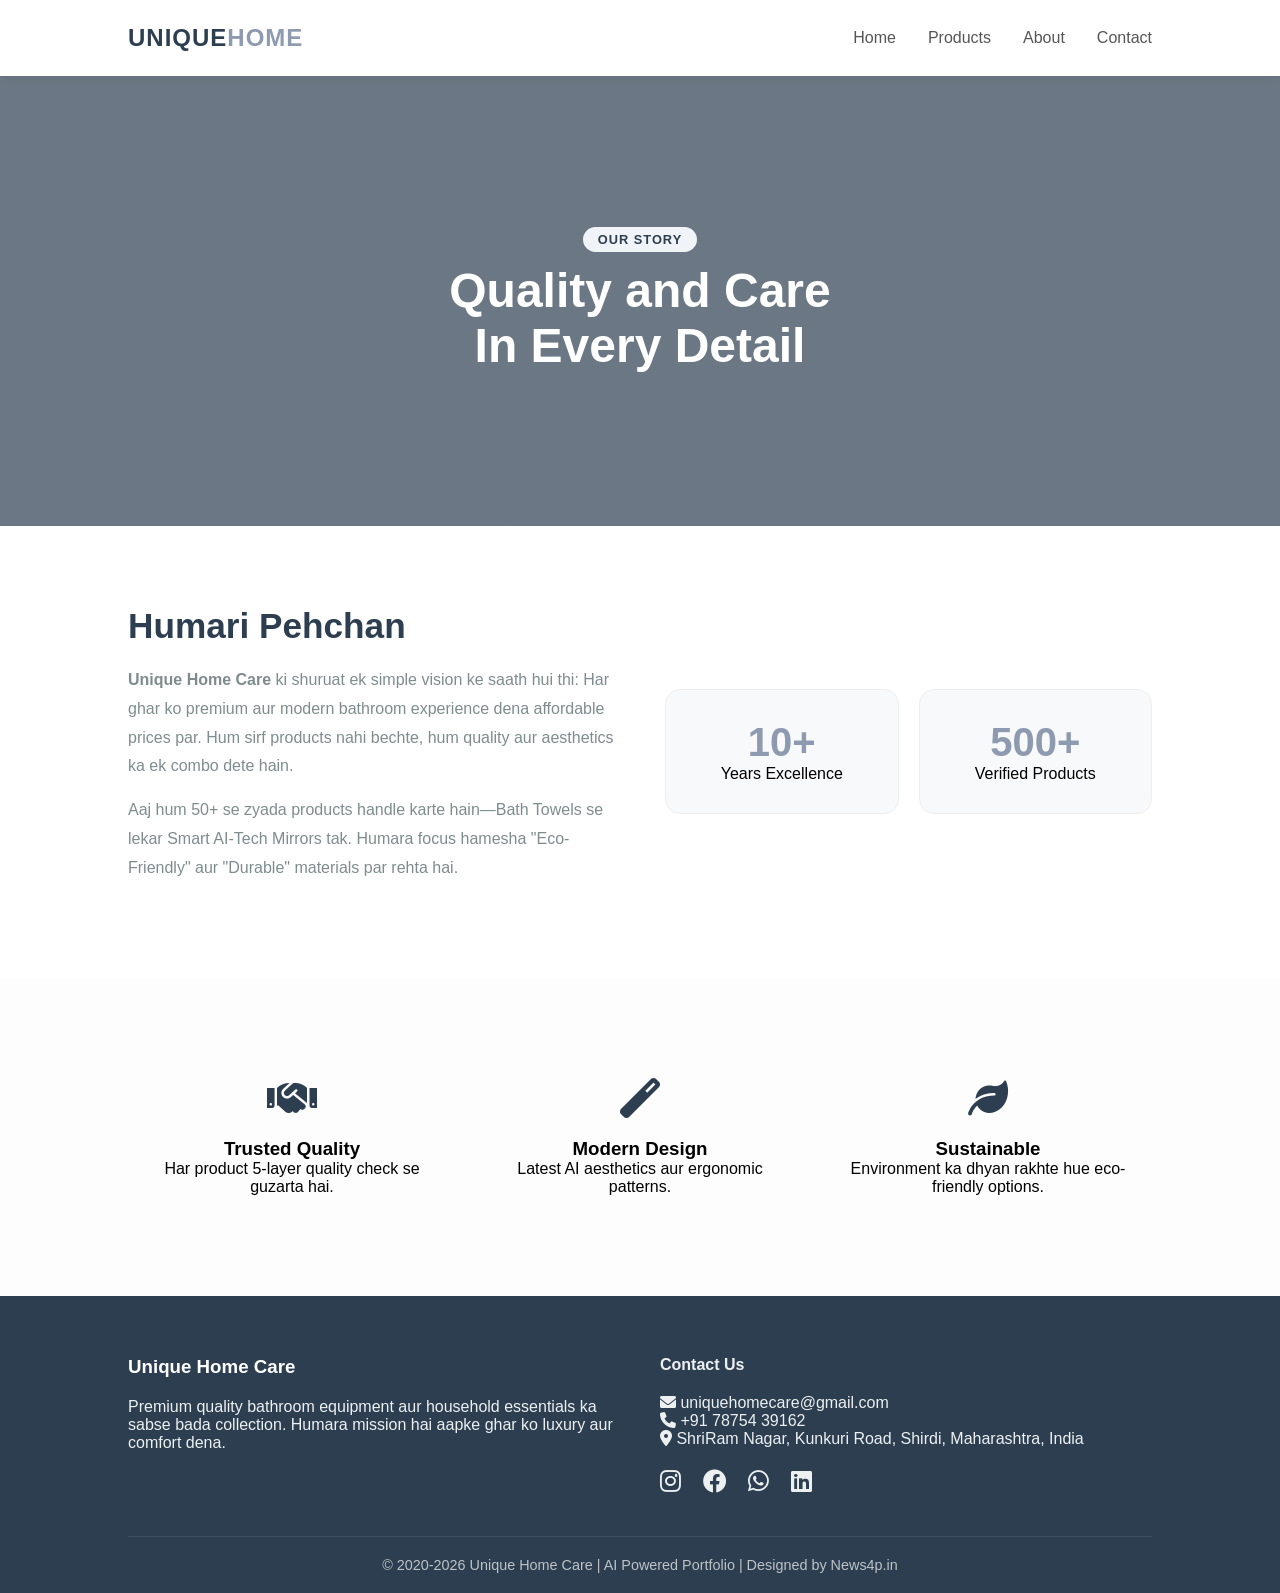
==== about.html @ 765ecdf6 "Add files via upload" ====
<!DOCTYPE html>
<html lang="en">
<head>
    <meta charset="UTF-8">
    <meta name="viewport" content="width=device-width, initial-scale=1.0">
    <title>About Us | Unique Home Care</title>
    <link rel="stylesheet" href="style.css">
    <link rel="stylesheet" href="https://cdnjs.cloudflare.com/ajax/libs/font-awesome/6.0.0/css/all.min.css">
    <link rel="icon" type="image/png" href="logo.png">
</head>
<body class="fade-in">

    <nav class="navbar">
    <div class="logo">UNIQUE<span>HOME</span></div>
    <ul class="nav-links">
        <li><a href="index.html">Home</a></li>
        <li><a href="products.html">Products</a></li>
        <li><a href="about.html" class="active">About</a></li>
        <li><a href="#footer">Contact</a></li>
    </ul>
</nav>
    <!-- About Hero -->
    <section class="about-hero">
        <div class="about-hero-content">
            <span class="line-pill">Our Story</span>
            <h1>Quality and Care <br>In Every Detail</h1>
        </div>
    </section>

    <!-- Mission & Vision -->
    <section class="mission-section">
        <div class="mission-grid">
            <div class="mission-text">
                <h2>Humari Pehchan</h2>
                <p><strong>Unique Home Care</strong> ki shuruat ek simple vision ke saath hui thi: Har ghar ko premium aur modern bathroom experience dena affordable prices par. Hum sirf products nahi bechte, hum quality aur aesthetics ka ek combo dete hain.</p>
                <p>Aaj hum 50+ se zyada products handle karte hain—Bath Towels se lekar Smart AI-Tech Mirrors tak. Humara focus hamesha "Eco-Friendly" aur "Durable" materials par rehta hai.</p>
            </div>
            <div class="mission-stats">
                <div class="mini-stat">
                    <h3>10+</h3>
                    <p>Years Excellence</p>
                </div>
                <div class="mini-stat">
                    <h3>500+</h3>
                    <p>Verified Products</p>
                </div>
            </div>
        </div>
    </section>

    <!-- Professional Values Section -->
    <section class="values-section">
        <div class="value-card">
            <i class="fas fa-handshake"></i>
            <h3>Trusted Quality</h3>
            <p>Har product 5-layer quality check se guzarta hai.</p>
        </div>
        <div class="value-card">
            <i class="fas fa-magic"></i>
            <h3>Modern Design</h3>
            <p>Latest AI aesthetics aur ergonomic patterns.</p>
        </div>
        <div class="value-card">
            <i class="fas fa-leaf"></i>
            <h3>Sustainable</h3>
            <p>Environment ka dhyan rakhte hue eco-friendly options.</p>
        </div>
    </section>

    <footer id="footer">
    <div class="footer-container">
        <!-- About Section -->
        <div class="footer-about">
            <h3>Unique Home Care</h3>
            <p>Premium quality bathroom equipment aur household essentials ka sabse bada collection. Humara mission hai aapke ghar ko luxury aur comfort dena.</p>
        </div>
        <!-- Contact Section -->
        <div class="footer-contact">
            <h4>Contact Us</h4>
            <p><i class="fas fa-envelope"></i> uniquehomecare@gmail.com</p>
            <p><i class="fas fa-phone"></i> +91 78754 39162</p>
            <p><i class="fas fa-map-marker-alt"></i> ShriRam Nagar, Kunkuri Road, Shirdi, Maharashtra, India</p>
            
            <div class="socials">
                <i class="fab fa-instagram"></i>
                <i class="fab fa-facebook"></i>
                <i class="fab fa-whatsapp"><a href="https://wa.me/919876543210?text=Hi%20Unique%20Home%20Care,%20I%20want%20to%20enquire%20about%20products" target="_blank"></a></i>
                <i class="fab fa-linkedin"></i>
            </div>
        </div>
    </div>

    <!-- Bottom Copyright -->
    <div class="footer-bottom">
        &copy; 2020-2026 Unique Home Care | AI Powered Portfolio | Designed by News4p.in
    </div>
</footer>
    </div>

    <script src="script.js"></script>
</body>
</html>
---- style.css ----
* {
    margin: 0;
    padding: 0;
    box-sizing: border-box;
    font-family: 'Inter', sans-serif;
}

/* Navbar */
.navbar {
    display: flex;
    justify-content: space-between;
    align-items: center;
    padding: 1.5rem 10%;
    background: #fff;
    box-shadow: 0 2px 10px rgba(0,0,0,0.05);
    position: sticky;
    top: 0;
    z-index: 1000;
}

.logo {
    font-size: 1.5rem;
    font-weight: 700;
    color: #2c3e50;
    letter-spacing: 1px;
}

.logo span { color: #8e9aaf; }

.nav-links {
    list-style: none;
    display: flex;
}

.nav-links li { margin-left: 2rem; }

.nav-links a {
    text-decoration: none;
    color: #555;
    font-weight: 500;
    transition: 0.3s;
}

.nav-links a:hover { color: #2c3e50; }

/* Hero Section */
.hero {
    height: 80vh;
    background: url('https://images.unsplash.com/photo-1600566752355-35792bedcfea?auto=format&fit=crop&q=80&w=1500') no-repeat center center/cover;
    display: flex;
    align-items: center;
    justify-content: center;
    position: relative;
    color: #fff;
    text-align: center;
}

.hero-overlay {
    position: absolute;
    top: 0; left: 0; width: 100%; height: 100%;
    background: rgba(0, 0, 0, 0.4);
}

.hero-content {
    position: relative;
    z-index: 1;
}

.hero-content h1 { font-size: 3.5rem; margin-bottom: 1rem; }

.btn {
    padding: 15px 40px;
    background: #fff;
    color: #2c3e50;
    text-decoration: none;
    font-weight: 600;
    border-radius: 50px;
    transition: 0.3s ease;
}

.btn:hover { background: #2c3e50; color: #fff; transform: scale(1.05); }

/* Portfolio Grid */
.portfolio { padding: 80px 10%; background: #fdfdfd; }

.section-title {
    text-align: center;
    margin-bottom: 50px;
    font-size: 2.2rem;
    color: #2c3e50;
}

.product-grid {
    display: grid;
    grid-template-columns: repeat(auto-fit, minmax(300px, 1fr));
    gap: 30px;
}

.product-card {
    background: #fff;
    border-radius: 15px;
    overflow: hidden;
    box-shadow: 0 5px 15px rgba(0,0,0,0.05);
    transition: 0.4s;
}

.product-card:hover { transform: translateY(-10px); box-shadow: 0 15px 30px rgba(0,0,0,0.1); }

.product-img {
    height: 250px;
    background-size: cover;
    background-position: center;
}

.product-info { padding: 25px; }

.product-info h3 { font-size: 1.2rem; margin-bottom: 10px; color: #2c3e50; }

.stars { color: #f1c40f; font-size: 0.9rem; margin-bottom: 10px; }

.stars span { color: #888; margin-left: 5px; }

.price {
    font-size: 1.4rem;
    font-weight: 700;
    color: #2c3e50;
    margin-bottom: 20px;
}

/* --- RESPONSIVE MEDIA QUERIES --- */

/* For Tablets (Screens less than 992px) */
@media (max-width: 992px) {
    .hero-content h1 {
        font-size: 2.8rem;
    }
    .navbar {
        padding: 1.2rem 5%;
    }
    .portfolio {
        padding: 60px 5%;
    }
}

/* For Mobile Phones (Screens less than 768px) */
@media (max-width: 768px) {
    /* Navbar Adjustment */
    .navbar {
        flex-direction: column;
        gap: 15px;
        text-align: center;
    }

    .nav-links li {
        margin: 0 10px;
    }

    /* Hero Section Adjustment */
    .hero {
        height: 60vh;
    }

    .hero-content h1 {
        font-size: 2.2rem;
    }

    .hero-content p {
        font-size: 1rem;
        padding: 0 10px;
    }

/* Footer Fix */
html, body {
    height: 100%;
    display: flex;
    flex-direction: column;
}

body > section {
    flex: 1 0 auto; /* Ye content ko push karega taaki footer niche rahe */
}

footer {
    flex-shrink: 0;
    background: #2c3e50;
    padding: 40px 10% 20px;
}

    /* Portfolio Grid - 1 Column on small screens */
    .product-grid {
        grid-template-columns: 1fr;
        gap: 20px;
    }

    .product-card {
        max-width: 400px;
        margin: 0 auto; /* Center alignment */
    }

    /* Footer Adjustment */
    .footer-container {
        grid-template-columns: 1fr;
        text-align: center;
    }

    .socials {
        justify-content: center;
        display: flex;
    }
}

.product-img {
    height: 250px;
    background-size: cover;
    background-position: center;
    transition: transform 0.5s ease;
}

.product-card:hover .product-img {
    transform: scale(1.1); /* Smooth zoom effect */
}

/* AI Highlight for electronic items */
[data-cat="electronics"] {
    border: 1px solid rgba(52, 152, 219, 0.2);
}

/* Product Badge/Tag Styling */
.product-card {
    position: relative; /* Necessary for absolute tag position */
}

.product-tag {
    position: absolute;
    top: 15px;
    left: 15px;
    background: #2c3e50;
    color: #fff;
    padding: 5px 12px;
    font-size: 0.75rem;
    font-weight: 600;
    border-radius: 20px;
    z-index: 10;
    text-transform: uppercase;
}

/* Enhancing Product Info for clarity */
.product-info p {
    color: #7f8c8d;
    font-size: 0.9rem;
    margin-bottom: 5px;
}

/* For Very Small Screens (less than 480px) */
@media (max-width: 480px) {
    .hero-content h1 {
        font-size: 1.8rem;
    }
    
    .btn {
        padding: 12px 25px;
        font-size: 0.9rem;
    }
}

.add-btn {
    width: 100%;
    padding: 12px;
    border: 1px solid #2c3e50;
    background: transparent;
    color: #2c3e50;
    font-weight: 600;
    border-radius: 5px;
    cursor: pointer;
    transition: 0.3s;
}

.add-btn:hover { background: #2c3e50; color: #fff; }

/* AI Hero Enhancements */
.ai-badge {
    display: inline-block;
    padding: 5px 15px;
    background: rgba(255, 255, 255, 0.1);
    border: 1px solid rgba(255, 255, 255, 0.3);
    backdrop-filter: blur(5px);
    border-radius: 50px;
    font-size: 0.8rem;
    letter-spacing: 2px;
    margin-bottom: 20px;
    color: #fff;
    animation: float 3s ease-in-out infinite;
}

@keyframes float {
    0%, 100% { transform: translateY(0); }
    50% { transform: translateY(-10px); }
}

.typing-text {
    color: #8e9aaf;
    border-right: 3px solid #fff;
    padding-right: 5px;
}

.brand-intro {
    padding: 80px 10%;
    background: #fff;
    text-align: center;
}

.intro-container {
    max-width: 1000px;
    margin: 0 auto;
}

.line-pill {
    background: #f0f4f8;
    color: #2c3e50;
    padding: 5px 15px;
    border-radius: 20px;
    font-size: 0.8rem;
    font-weight: 600;
    text-transform: uppercase;
    letter-spacing: 1px;
}

.intro-line h2 {
    font-size: 2.5rem;
    margin: 20px 0;
    color: #2c3e50;
}

.intro-line .highlight {
    color: #8e9aaf; /* Soft Blue-Grey */
    font-style: italic;
}

.intro-line p {
    font-size: 1.1rem;
    color: #7f8c8d;
    line-height: 1.8;
    margin-bottom: 50px;
}

/* Feature Boxes Grid */
.intro-features {
    display: grid;
    grid-template-columns: repeat(auto-fit, minmax(200px, 1fr));
    gap: 30px;
}

.feature-box {
    padding: 30px;
    background: #fdfdfd;
    border-radius: 15px;
    border: 1px solid #f0f0f0;
    transition: 0.3s ease;
}

.feature-box:hover {
    background: #fff;
    box-shadow: 0 10px 30px rgba(0,0,0,0.05);
    transform: translateY(-5px);
}

.feature-box i {
    font-size: 2rem;
    color: #2c3e50;
    margin-bottom: 15px;
}

.feature-box h4 {
    margin-bottom: 10px;
    color: #2c3e50;
}

.feature-box p {
    font-size: 0.9rem;
    color: #95a5a6;
}

/* Global Page Transition */
body.fade-in {
    animation: pageFade 0.8s ease-in-out;
}

@keyframes pageFade {
    from { opacity: 0; transform: translateY(10px); }
    to { opacity: 1; transform: translateY(0); }
}

/* About Hero */
.about-hero {
    height: 50vh;
    background: linear-gradient(rgba(44, 62, 80, 0.7), rgba(44, 62, 80, 0.7)), 
                url('https://images.unsplash.com/photo-1552321554-5fefe8c9ef14?q=80&w=1500');
    background-size: cover;
    background-position: center;
    display: flex;
    align-items: center;
    justify-content: center;
    color: #fff;
    text-align: center;
}

.about-hero-content h1 { font-size: 3rem; margin-top: 15px; }

/* Mission Section */
.mission-section { padding: 80px 10%; background: #fff; }

.mission-grid {
    display: grid;
    grid-template-columns: 1fr 1fr;
    gap: 50px;
    align-items: center;
}

.mission-text h2 { font-size: 2.2rem; color: #2c3e50; margin-bottom: 20px; }
.mission-text p { color: #7f8c8d; line-height: 1.8; margin-bottom: 15px; }

.mission-stats {
    display: grid;
    grid-template-columns: 1fr 1fr;
    gap: 20px;
}

.mini-stat {
    background: #f8f9fa;
    padding: 30px;
    border-radius: 15px;
    text-align: center;
    border: 1px solid #eee;
}

.mini-stat h3 { font-size: 2.5rem; color: #8e9aaf; }

/* Values Section */
.values-section {
    padding: 60px 10%;
    display: flex;
    justify-content: space-around;
    background: #fdfdfd;
    gap: 20px;
    flex-wrap: wrap;
}

.value-card {
    flex: 1;
    min-width: 250px;
    text-align: center;
    padding: 40px 20px;
}

.value-card i { font-size: 2.5rem; color: #2c3e50; margin-bottom: 20px; }

/* Responsive for About */
@media (max-width: 768px) {
    .mission-grid { grid-template-columns: 1fr; }
    .about-hero-content h1 { font-size: 2rem; }
}



/* Glassmorphic Search Bar */
.search-container {
    position: relative;
    max-width: 600px;
    margin: 40px auto;
    background: rgba(255, 255, 255, 0.15);
    backdrop-filter: blur(15px);
    border: 1px solid rgba(255, 255, 255, 0.2);
    border-radius: 50px;
    padding: 5px 20px;
    display: flex;
    align-items: center;
    transition: 0.4s;
    box-shadow: 0 10px 30px rgba(0,0,0,0.2);
}

.search-container:focus-within {
    background: rgba(255, 255, 255, 0.25);
    transform: scale(1.02);
}

.search-container {
    position: relative;
    display: flex;
    align-items: center;
}

#searchLoader {
    position: absolute;
    right: 20px;
    color: #8e9aaf;
    font-size: 1.2rem;
    transition: opacity 0.3s ease;
}

.loader-hidden {
    opacity: 0;
    visibility: hidden;
}

.loader-visible {
    opacity: 1;
    visibility: visible;
}

/* Jab search ho raha ho toh input bar thoda glow kare */
.searching-active {
    box-shadow: 0 0 15px rgba(142, 154, 175, 0.4) !important;
    border-color: rgba(255, 255, 255, 0.5) !important;
}

#productSearch {
    width: 100%;
    padding: 15px;
    background: transparent;
    border: none;
    outline: none;
    color: #fff;
    font-size: 1.1rem;
}

#productSearch::placeholder { color: rgba(255, 255, 255, 0.7); }

.search-icon { color: #fff; font-size: 1.2rem; }

.hero-tags { margin-top: 20px; font-size: 0.85rem; color: rgba(255, 255, 255, 0.8); }
.hero-tags a { color: #fff; margin: 0 5px; text-decoration: none; opacity: 0.7; }
.hero-tags a:hover { opacity: 1; }

@keyframes fadeInUp {
    from {
        opacity: 0;
        transform: translateY(20px);
    }
    to {
        opacity: 1;
        transform: translateY(0);
    }
}

/* Purana body transitions hata kar ye daalein */
body {
    margin: 0;
    background-color: #fff; /* Base background white rakhein */
}

/* Page load animation */
.page-fade-in {
    animation: fadeInAnimation 0.6s ease-out forwards;
}

@keyframes fadeInAnimation {
    from {
        opacity: 0;
        transform: translateY(10px);
    }
    to {
        opacity: 1;
        transform: translateY(0);
    }
}

/* Exit animation class */
.page-fade-out {
    animation: fadeOutAnimation 0.5s ease-in forwards;
}

@keyframes fadeOutAnimation {
    from {
        opacity: 1;
        transform: translateY(0);
    }
    to {
        opacity: 0;
        transform: translateY(-10px);
    }
}

/* Search Input clear button color (for modern browsers) */
#productSearch::-webkit-search-cancel-button {
    filter: invert(1);
}

/* Stats Section Styling */
.stats {
    display: flex;
    justify-content: space-around;
    padding: 60px 10%;
    background: #2c3e50;
    color: #fff;
    text-align: center;
}

.stat-item h2 {
    font-size: 2.5rem;
    margin-bottom: 5px;
    color: #8e9aaf;
}

/* Smooth Transition for JS animations */
.navbar {
    transition: all 0.4s ease;
}

.add-btn {
    transition: all 0.3s cubic-bezier(0.175, 0.885, 0.32, 1.275);
}

/* Footer */
footer {
    background: #2c3e50;
    color: #ecf0f1;
    padding: 60px 10% 20px;
}

.footer-container {
    display: grid;
    grid-template-columns: repeat(auto-fit, minmax(200px, 1fr));
    gap: 40px;
    margin-bottom: 40px;
}

.footer-about h3 { margin-bottom: 20px; color: #fff; }

.footer-links h4, .footer-contact h4 { margin-bottom: 20px; }

.footer-links ul { list-style: none; }

.footer-links a { color: #bdc3c7; text-decoration: none; display: block; margin-bottom: 10px; }

.socials { margin-top: 20px; font-size: 1.5rem; }

.socials i { margin-right: 15px; cursor: pointer; transition: 0.3s; }

.socials i:hover { color: #8e9aaf; }

.footer-bottom {
    text-align: center;
    border-top: 1px solid #3e4f5f;
    padding-top: 20px;
    font-size: 0.9rem;
    color: #bdc3c7;
}

/*product section*/

.filter-tabs {
    display: flex;
    justify-content: center;
    gap: 15px;
    margin-bottom: 40px;
    flex-wrap: wrap;
}

.tab-btn {
    padding: 10px 25px;
    border: 1px solid #eee;
    background: #fff;
    border-radius: 50px;
    cursor: pointer;
    transition: 0.3s;
    font-weight: 500;
    color: #555;
}

.tab-btn.active, .tab-btn:hover {
    background: #2c3e50;
    color: #fff;
    border-color: #2c3e50;
    box-shadow: 0 5px 15px rgba(44, 62, 80, 0.2);
}

.logo-container {
    display: flex;
    align-items: center;
    gap: 10px;
    text-decoration: none;
}

.site-logo {
    height: 45px; /* Size aap apne hisaab se adjust kar sakte hain */
    width: auto;
    object-fit: contain;
    transition: transform 0.3s ease;
}

.site-logo:hover {
    transform: scale(1.05) rotate(-2deg); /* AI/Creative feel ke liye chota animation */
}

.logo-text {
    font-size: 1.4rem;
    font-weight: 700;
    letter-spacing: 1px;
    color: #2c3e50;
}
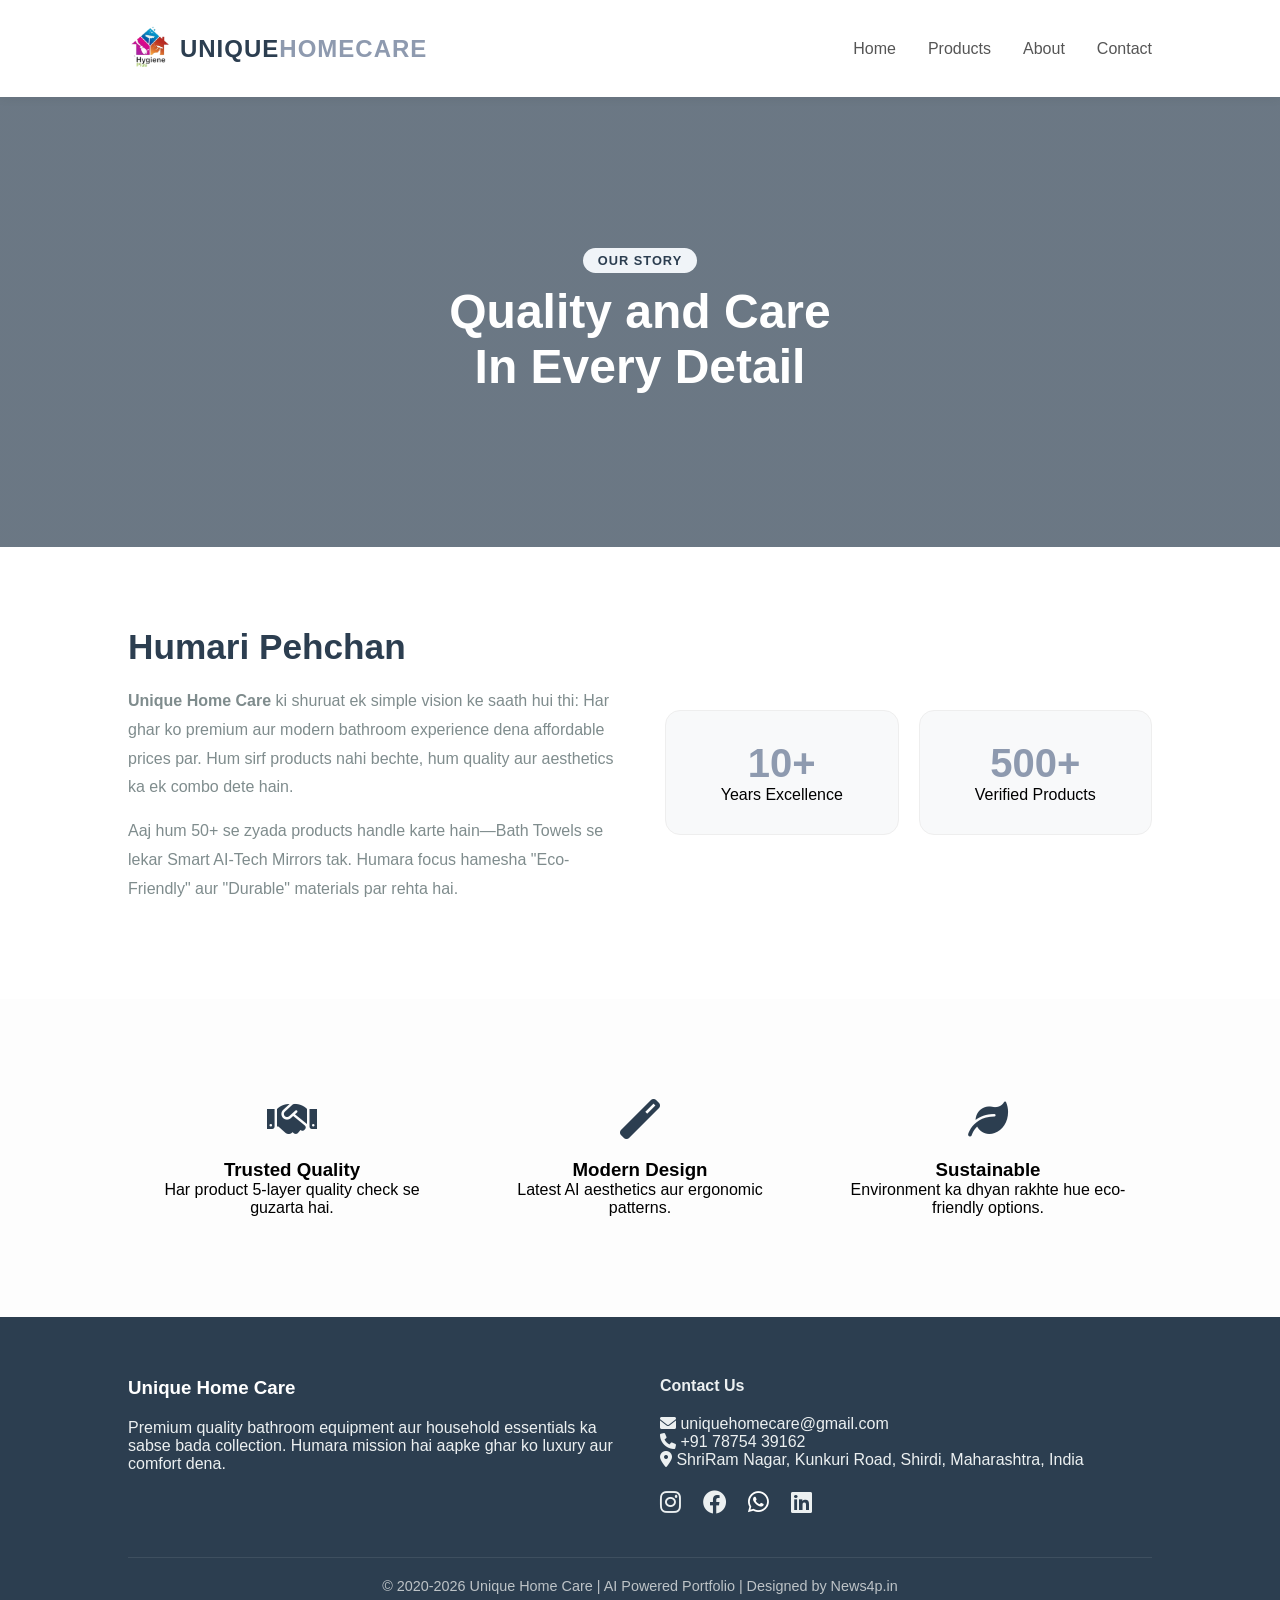
==== commit 7df05dcf: "Update about.html" ====
--- a/about.html
+++ b/about.html
@@ -9,16 +9,20 @@
     <link rel="icon" type="image/png" href="logo.png">
 </head>
 <body class="fade-in">
-
-    <nav class="navbar">
-    <div class="logo">UNIQUE<span>HOME</span></div>
+<nav class="navbar">
+        <div class="logo-container">
+        <!-- Logo Image -->
+        <a href="index.html">
+            <img src="logo.png" alt="Unique Home Care Logo" class="site-logo"></a>
+        <div class="logo">UNIQUE<span>HOMECARE</span></div>
+    </div>
     <ul class="nav-links">
-        <li><a href="index.html">Home</a></li>
+        <li><a href="index.html" class="active">Home</a></li>
         <li><a href="products.html">Products</a></li>
-        <li><a href="about.html" class="active">About</a></li>
+        <li><a href="about.html">About</a></li>
         <li><a href="#footer">Contact</a></li>
     </ul>
-</nav>
+    </nav>
     <!-- About Hero -->
     <section class="about-hero">
         <div class="about-hero-content">
@@ -99,4 +103,4 @@
 
     <script src="script.js"></script>
 </body>
-</html>+</html>
--- a/style.css
+++ b/style.css
@@ -646,6 +646,11 @@
     color: #bdc3c7;
 }
 
+.fa-whatsapp {
+    color: white;
+}
+
+
 /*product section*/
 
 .filter-tabs {
@@ -697,4 +702,4 @@
     font-weight: 700;
     letter-spacing: 1px;
     color: #2c3e50;
-}+}
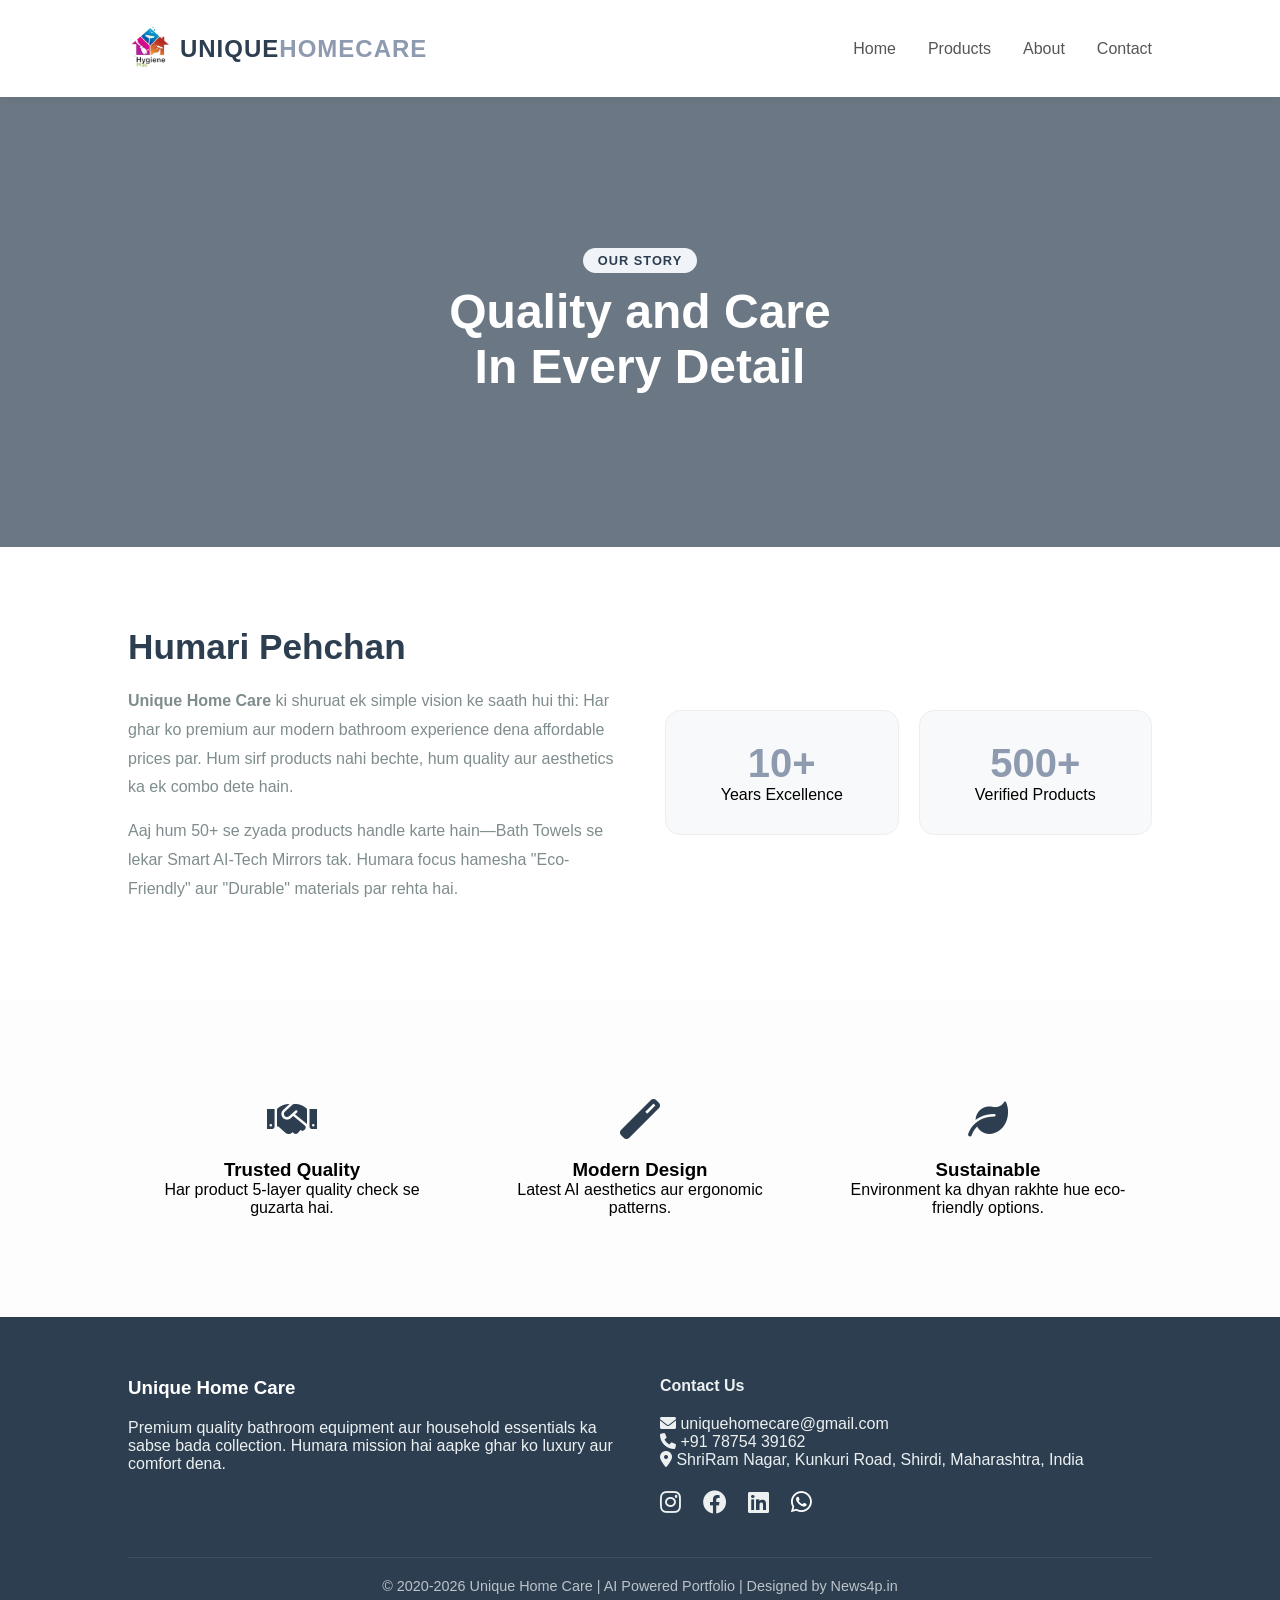
==== commit 12e09749: "Update about.html" ====
--- a/about.html
+++ b/about.html
@@ -23,6 +23,7 @@
         <li><a href="#footer">Contact</a></li>
     </ul>
     </nav>
+    
     <!-- About Hero -->
     <section class="about-hero">
         <div class="about-hero-content">
@@ -71,7 +72,7 @@
         </div>
     </section>
 
-    <footer id="footer">
+ <footer id="footer">
     <div class="footer-container">
         <!-- About Section -->
         <div class="footer-about">
@@ -88,8 +89,9 @@
             <div class="socials">
                 <i class="fab fa-instagram"></i>
                 <i class="fab fa-facebook"></i>
-                <i class="fab fa-whatsapp"><a href="https://wa.me/919876543210?text=Hi%20Unique%20Home%20Care,%20I%20want%20to%20enquire%20about%20products" target="_blank"></a></i>
                 <i class="fab fa-linkedin"></i>
+                <a href="https://wa.me/7875439162" target="_blank"><i class="fab fa-whatsapp"></i>
+                </a>
             </div>
         </div>
     </div>
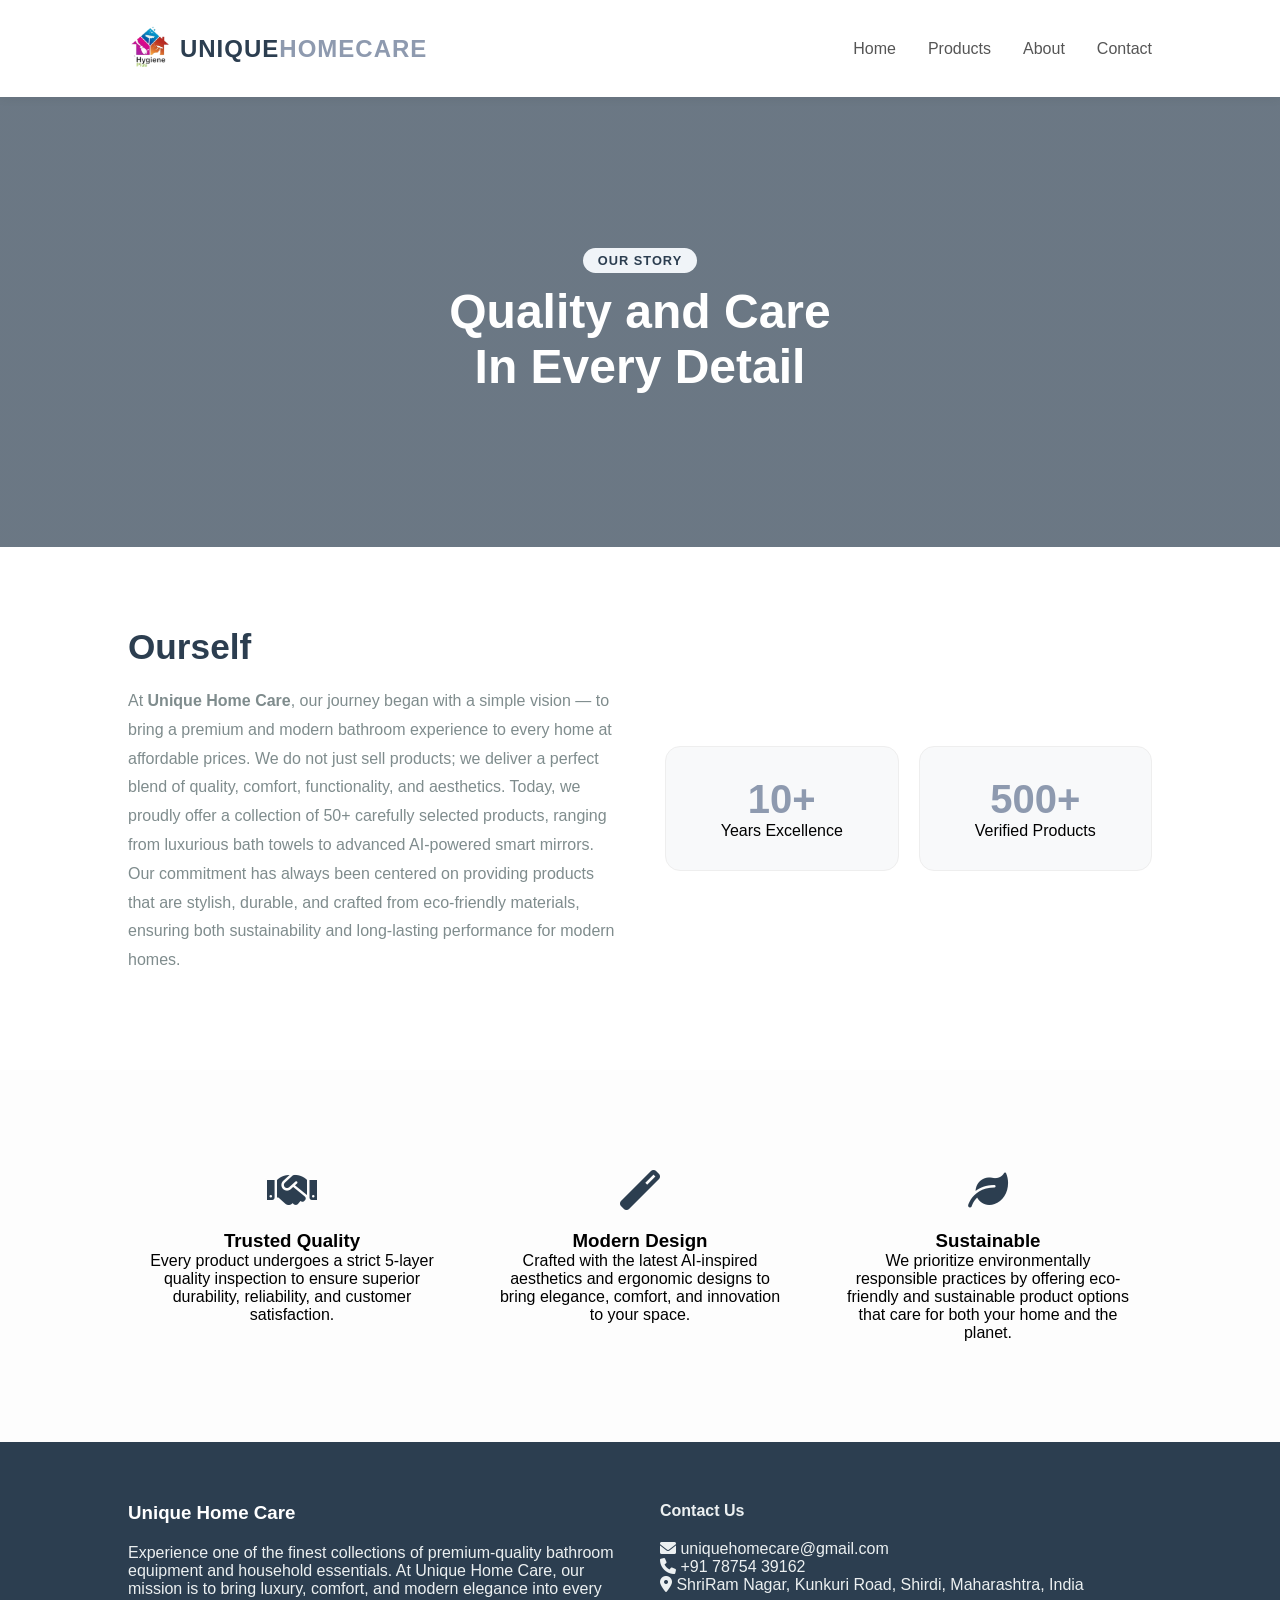
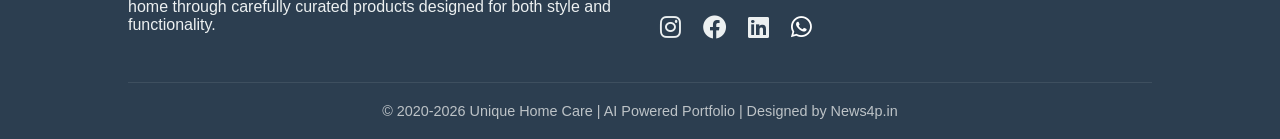
==== commit ffb2dacb: "Update about.html" ====
--- a/about.html
+++ b/about.html
@@ -36,9 +36,10 @@
     <section class="mission-section">
         <div class="mission-grid">
             <div class="mission-text">
-                <h2>Humari Pehchan</h2>
-                <p><strong>Unique Home Care</strong> ki shuruat ek simple vision ke saath hui thi: Har ghar ko premium aur modern bathroom experience dena affordable prices par. Hum sirf products nahi bechte, hum quality aur aesthetics ka ek combo dete hain.</p>
-                <p>Aaj hum 50+ se zyada products handle karte hain—Bath Towels se lekar Smart AI-Tech Mirrors tak. Humara focus hamesha "Eco-Friendly" aur "Durable" materials par rehta hai.</p>
+                <h2>Ourself</h2>
+                <p>At <strong>Unique Home Care</strong>, our journey began with a simple vision — to bring a premium and modern bathroom experience to every home at affordable prices. We do not just sell products; we deliver a perfect blend of quality, comfort, functionality, and aesthetics.
+
+Today, we proudly offer a collection of 50+ carefully selected products, ranging from luxurious bath towels to advanced AI-powered smart mirrors. Our commitment has always been centered on providing products that are stylish, durable, and crafted from eco-friendly materials, ensuring both sustainability and long-lasting performance for modern homes.</p>
             </div>
             <div class="mission-stats">
                 <div class="mini-stat">
@@ -58,17 +59,17 @@
         <div class="value-card">
             <i class="fas fa-handshake"></i>
             <h3>Trusted Quality</h3>
-            <p>Har product 5-layer quality check se guzarta hai.</p>
+            <p>Every product undergoes a strict 5-layer quality inspection to ensure superior durability, reliability, and customer satisfaction.</p>
         </div>
         <div class="value-card">
             <i class="fas fa-magic"></i>
             <h3>Modern Design</h3>
-            <p>Latest AI aesthetics aur ergonomic patterns.</p>
+            <p>Crafted with the latest AI-inspired aesthetics and ergonomic designs to bring elegance, comfort, and innovation to your space.</p>
         </div>
         <div class="value-card">
             <i class="fas fa-leaf"></i>
             <h3>Sustainable</h3>
-            <p>Environment ka dhyan rakhte hue eco-friendly options.</p>
+            <p>We prioritize environmentally responsible practices by offering eco-friendly and sustainable product options that care for both your home and the planet.</p>
         </div>
     </section>
 
@@ -77,7 +78,7 @@
         <!-- About Section -->
         <div class="footer-about">
             <h3>Unique Home Care</h3>
-            <p>Premium quality bathroom equipment aur household essentials ka sabse bada collection. Humara mission hai aapke ghar ko luxury aur comfort dena.</p>
+            <p>Experience one of the finest collections of premium-quality bathroom equipment and household essentials. At Unique Home Care, our mission is to bring luxury, comfort, and modern elegance into every home through carefully curated products designed for both style and functionality.</p>
         </div>
         <!-- Contact Section -->
         <div class="footer-contact">
--- a/style.css
+++ b/style.css
@@ -210,7 +210,9 @@
 }
 
 .product-img {
-    height: 250px;
+    width: 300px;      /* Set your desired width */
+    height: 200px;     /* Set your desired height */
+    object-fit: cover;
     background-size: cover;
     background-position: center;
     transition: transform 0.5s ease;
@@ -234,6 +236,7 @@
     position: absolute;
     top: 15px;
     left: 15px;
+    width: 100%;
     background: #2c3e50;
     color: #fff;
     padding: 5px 12px;
@@ -646,10 +649,10 @@
     color: #bdc3c7;
 }
 
+
 .fa-whatsapp {
     color: white;
 }
-
 
 /*product section*/
 
